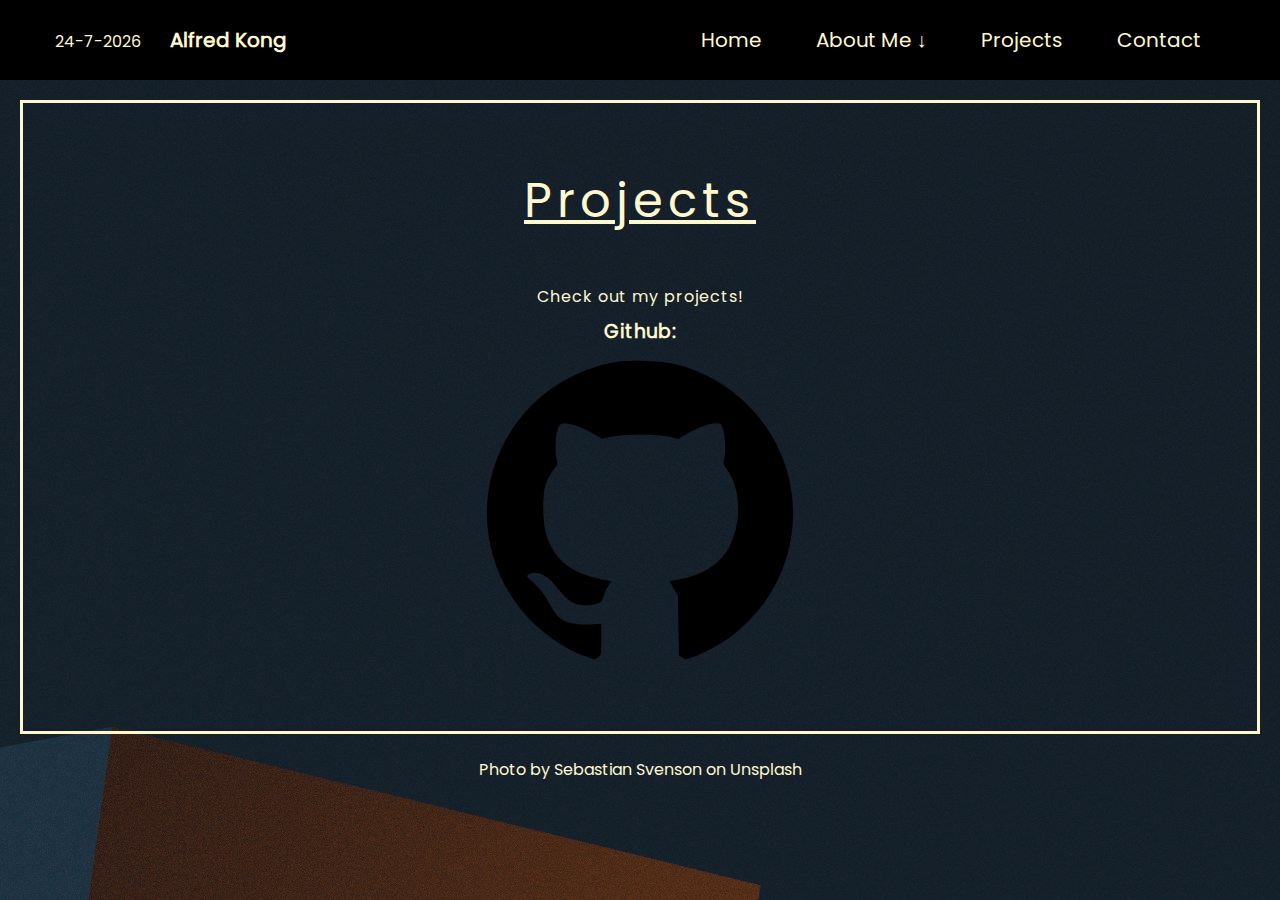
==== project.html @ 974480f4 "Done" ====
<!DOCTYPE html>
<html>
<head>
    <title>My Personal Homepage</title>
    <meta charset="UTF-8">
    <meta name="viewport" content="width=device-width,initial-scale=1.0">
    <link href="style.css" rel="stylesheet">
</head>

<header class="header">
    <ul>
        <script type="text/javascript">
            function showDate() {
                var d = new Date();
                var current_date = d.getDate();
                var current_month = d.getMonth() + 1;
                var current_year = d.getFullYear();
                document.write(current_date + "-" + current_month + "-" + current_year);
            }
        </script></li>
        <li style="color:#fff8cf;"><script type="text/javascript">showDate();</script></li>
            <li><h2>Alfred Kong</h2></li>
            <li><a href="index.html">Home</a></li>
            <li>
                <a href="info.html">About Me ↓</a>
                <ul class="dropdown">
                    <li><a href="info.html#myself">Who am I?</a></li>
                    <li><a href="info.html#university">My University</a></li>
                    <li><a href="info.html#academic">Academic Career</a></li>
                    <li><a href="info.html#job">Job Experiences</a></li>
                </ul>
            </li>
            <li><a href="project.html">Projects</a></li>
            <li><a href="contact.html">Contact</a></li>
    </ul>
</header>

<body>
    <div class="content">
        <h1><span><u>Projects</u></span></h1>
        <br><p>Check out my projects!</p>
        <h3>Github: </h3>
        <div class="side_by_side">
            <picture>
                <a href="https://github.com/AlfredKPK"><img src="GitHub_Invertocat_Logo.svg" alt="Github"></a>
            </picture>
            
        </div>
    </div>
    Photo by <a href="https://unsplash.com/@sebastiansvenson?utm_content=creditCopyText&utm_medium=referral&utm_source=unsplash">Sebastian Svenson</a> on <a href="https://unsplash.com/photos/brown-cardboard-box-with-yellow-light-d2w-_1LJioQ?utm_content=creditCopyText&utm_medium=referral&utm_source=unsplash">Unsplash</a>
  
</body>

</html>
---- style.css ----
@font-face {
    font-family: Poppins-Regular;
    src: url('fonts/Poppins/Poppins-Regular.ttf'); 
  }

*{
    margin: 0;
    padding: 0;
    text-align: center;
    font-family: Poppins-Regular, sans-serif;    
}

html{
    scroll-behavior: smooth;
}

ul{
    list-style: none;
    background: rgb(0, 0, 0);
}

ul li{
    display: inline-block;
    position: relative;
}

ul li a{
    display: block;
    padding: 20px 25px;
    color: #fff8cf;
    text-decoration: none;
    align-self: start;
    font-size: 20px;
}

ul li h2{
    display: block;
    padding: 20px 25px;
    color: #fff8cf;
    text-decoration: none;
    text-align: left;
    font-size: 20px;
    margin-right: 40vh;
}

ul li ul.dropdown li{
    display: block;
}

ul li ul.dropdown{
    width: 100%;
    background: #c4723b;
    position: absolute;
    z-index: 999;
    display: none;
}

ul li a:hover{
    background: rgb(114, 114, 114);
}

ul li:hover ul.dropdown{
    display: block;
}

.info body{
    background-size:auto;
}

body{
    color: #fff8cf;
    background-image: url("background.jpg");
    background-position: 45% 0;
    line-height: 2;
}

button{
    width:200px;
    background: #c4723b;
    height: 45px;
    border-radius: 40px;
    border: none;
    outline: none;
    cursor: pointer;
    font-size: 20px;
}

a{
    color: #fff8cf;
    text-decoration: none;
}

h1{
    font-size: 48px;
    font-weight: 500;
    letter-spacing: 5px;
}

h1 span{
    transition: 0.5s;
}

h1:hover span:nth-child(1){
    margin-right: 10px;
}

h1:hover span{
    color: #fff;
    text-shadow: 0 0 10px #fff,
                 0 0 20px #fff,
                 0 0 40px #fff,
                 0 0 80px #fff,
                 0 0 120px #fff,
                 0 0 160px #fff,
}

h4{
    font-size: 60px;
    text-transform: uppercase;
    display: flex;
}

h4 span{
    transition: 1.5s;
}

h4:hover span{
    filter: blur(20px);
    opacity: 0;
    transform: scale(2);
}

.home{
    position: relative;
    box-sizing:border-box;
    display: flex;
    justify-content: center;
    min-height: 100vh;
    overflow: hidden;
}

.content{
    font-weight: 500;
    letter-spacing: 1px;
    margin-left: 5%;
    margin-right: 5%;
    height: 100%;
    padding: 50px 60px;  
    border: 3px solid #fff8cf;
    margin: 20px;
    padding: 0, 20px;
}

.info .content{
    height: 100%;
}

.wrapper{
    margin: 150px auto;
    width: 70%;
}

.info img{
    float: right;
    border: 3px solid #fff8cf;
    border-radius: 10px;
}

.info p{
}

#myself, #university, #academic, #job{
    height:100vh;
}

.text-box{
    
}

.contenttable{
    width: 960px;
    margin: auto;
    border-collapse: collapse;
    font-size: 0.9em;
    border-radius: 5px 5px 0 0;
    overflow: hidden;
    box-shadow: 0 0 20px black;
}

.contenttable thead tr{
    background-color:#c4723b;
    color:fff8cf;
    text-align: left;
}

.contenttable th, .contenttable td{
    padding: 12px 15px
}

.contenttable tbody tr{
    border-bottom: 1px solid #fff8cf;
}

.contenttable tbody tr:nth-of-type(even){
    background-color: rgba(196, 72, 59, 0.5);
}

.contenttable tbody tr:last-of-type{
    border-bottom: 2px solid #fff8cf;
}
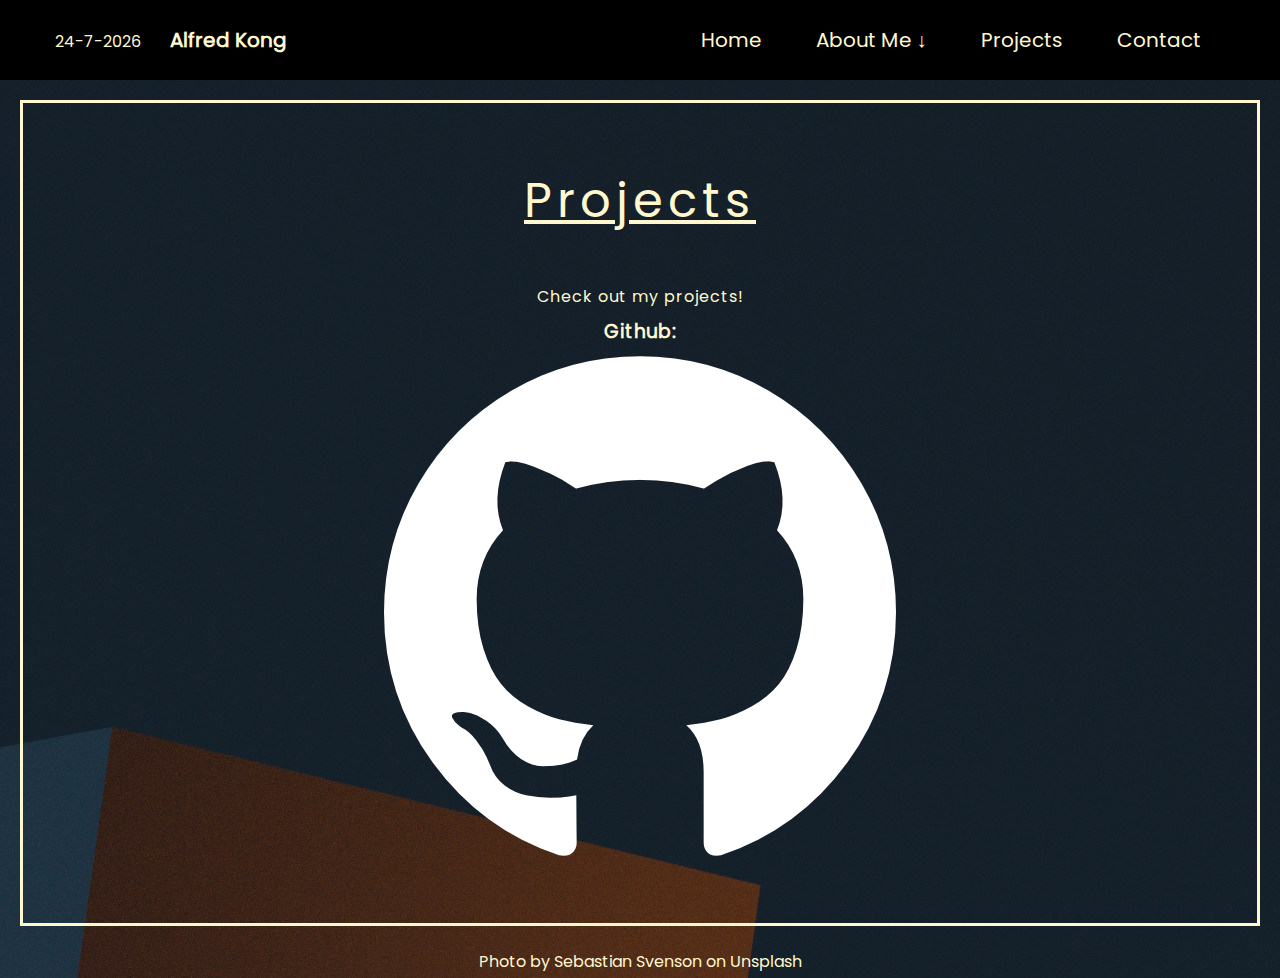
==== commit 43f85947: "final fix" ====
--- a/project.html
+++ b/project.html
@@ -42,7 +42,7 @@
         <h3>Github: </h3>
         <div class="side_by_side">
             <picture>
-                <a href="https://github.com/AlfredKPK"><img src="GitHub_Invertocat_Logo.svg" alt="Github"></a>
+                <a href="https://github.com/AlfredKPK"><img src="github.png" alt="Github"></a>
             </picture>
             
         </div>
--- a/style.css
+++ b/style.css
@@ -2,6 +2,9 @@
     font-family: Poppins-Regular;
     src: url('fonts/Poppins/Poppins-Regular.ttf'); 
   }
+
+@import url("https://fonts.googleapis.com/css?family=Signika+Negative:300,400&display=swap");
+
 
 *{
     margin: 0;
@@ -166,15 +169,9 @@
     border-radius: 10px;
 }
 
-.info p{
-}
-
-#myself, #university, #academic, #job{
-    height:100vh;
-}
-
-.text-box{
-    
+section{
+    min-height:100vh;
+    display: grid;
 }
 
 .contenttable{
@@ -208,3 +205,16 @@
 .contenttable tbody tr:last-of-type{
     border-bottom: 2px solid #fff8cf;
 }
+
+.hidden{
+    opacity: 0;
+    filter: blur(5px);
+    transform: translateX(-100%);
+    transition: all 1s;
+}
+
+.show{
+    opacity: 1;
+    filter: blur(0);
+    transform: translateX(0);
+}